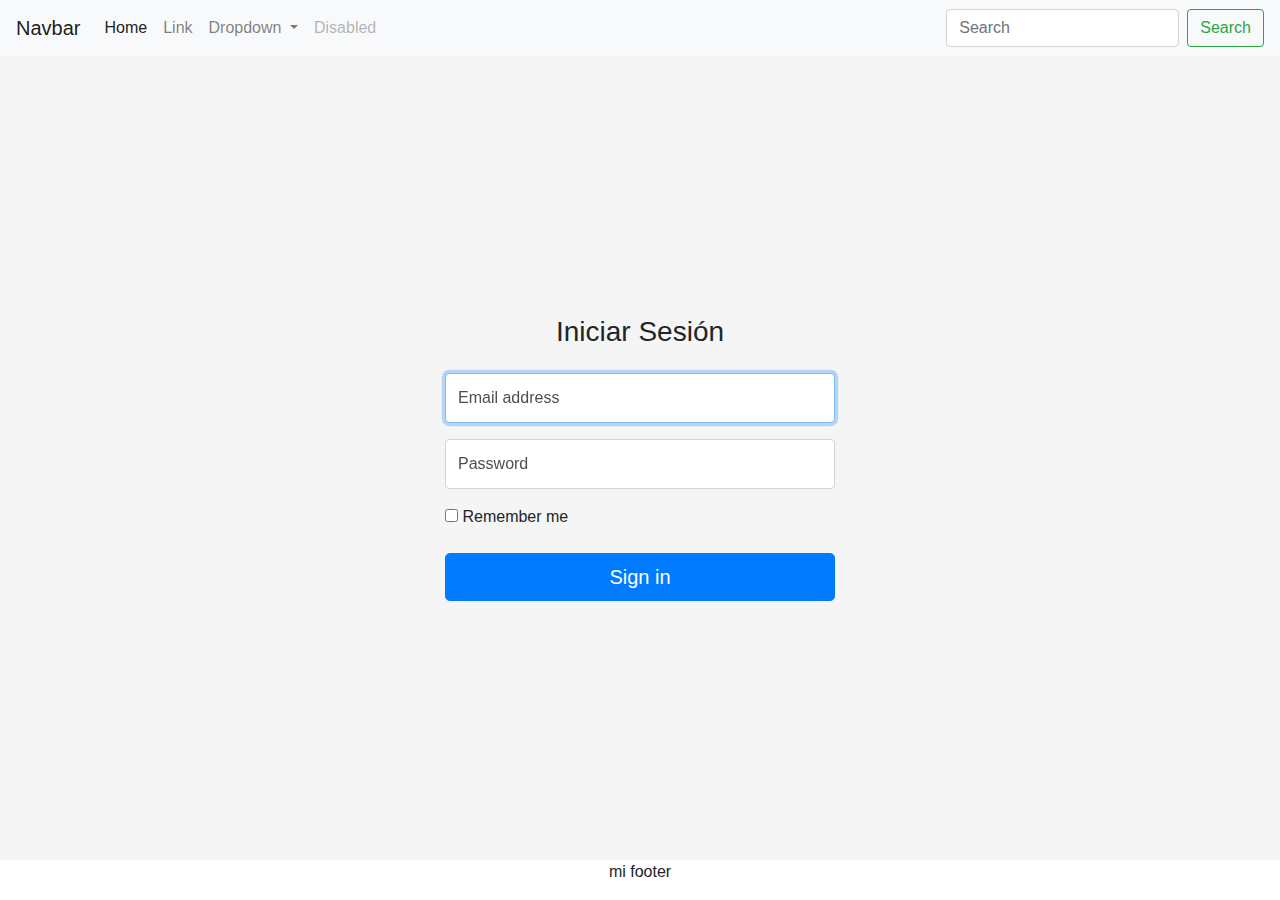
==== login.html @ 68e92faa "commit inicial" ====
<!doctype html>
<html lang="en">

<head>
    <meta charset="UTF-8">
    <meta name="viewport" content="width=device-width, initial-scale=1.0">
    <title> Main Page </title>
    <link rel="stylesheet" href="css/bootstrap.min.css">
    <link rel="stylesheet" href="css/style.css">

    <style>
        .bd-placeholder-img {
            font-size: 1.125rem;
            text-anchor: middle;
            -webkit-user-select: none;
            -moz-user-select: none;
            -ms-user-select: none;
            user-select: none;
        }

        @media (min-width: 768px) {
            .bd-placeholder-img-lg {
                font-size: 3.5rem;
            }
        }
    </style>
    <!-- Custom styles for this template -->
    <link href="css/floating-labels.css" rel="stylesheet">
</head>

<body>
    <header>
        <nav class="navbar navbar-expand-lg navbar-light bg-light">
            <a class="navbar-brand" href="#">Navbar</a>
            <button class="navbar-toggler" type="button" data-toggle="collapse" data-target="#navbarSupportedContent"
                aria-controls="navbarSupportedContent" aria-expanded="false" aria-label="Toggle navigation">
                <span class="navbar-toggler-icon"></span>
            </button>

            <div class="collapse navbar-collapse" id="navbarSupportedContent">
                <ul class="navbar-nav mr-auto">
                    <li class="nav-item active">
                        <a class="nav-link" href="#">Home <span class="sr-only">(current)</span></a>
                    </li>
                    <li class="nav-item">
                        <a class="nav-link" href="#">Link</a>
                    </li>
                    <li class="nav-item dropdown">
                        <a class="nav-link dropdown-toggle" href="#" id="navbarDropdown" role="button"
                            data-toggle="dropdown" aria-haspopup="true" aria-expanded="false">
                            Dropdown
                        </a>
                        <div class="dropdown-menu" aria-labelledby="navbarDropdown">
                            <a class="dropdown-item" href="#">Action</a>
                            <a class="dropdown-item" href="#">Another action</a>
                            <div class="dropdown-divider"></div>
                            <a class="dropdown-item" href="#">Something else here</a>
                        </div>
                    </li>
                    <li class="nav-item">
                        <a class="nav-link disabled" href="#" tabindex="-1" aria-disabled="true">Disabled</a>
                    </li>
                </ul>
                <form class="form-inline my-2 my-lg-0">
                    <input class="form-control mr-sm-2" type="search" placeholder="Search" aria-label="Search">
                    <button class="btn btn-outline-success my-2 my-sm-0" type="submit">Search</button>
                </form>
            </div>
        </nav>
    </header>
    <main>
        <form class="form-signin">
            <div class="text-center mb-4">
                <h1 class="h3 mb-3 font-weight-normal">Iniciar Sesión</h1>
            </div>

            <div class="form-label-group">
                <input type="email" id="inputEmail" class="form-control" placeholder="Email address" required autofocus>
                <label for="inputEmail">Email address</label>
            </div>

            <div class="form-label-group">
                <input type="password" id="inputPassword" class="form-control" placeholder="Password" required>
                <label for="inputPassword">Password</label>
            </div>

            <div class="checkbox mb-3">
                <label>
                    <input type="checkbox" value="remember-me"> Remember me
                </label>
            </div>
            <button class="btn btn-lg btn-primary btn-block" type="submit">Sign in</button>
        </form>
    </main>
    <footer class="text-center">
        <p>mi footer</p>
    </footer>
    <script src="js/jquery-3.5.1.slim.min.js"></script>
    <script src="js/popper.min.js"></script>
    <script src="js/bootstrap.min.js"></script>
</body>

</html>
---- css/style.css ----
body {
    display: flex;
    min-height: 100vh;
    flex-direction: column;
}

main {
    flex: 1 0 auto;
}
---- css/floating-labels.css ----
main {
  display: -ms-flexbox;
  display: flex;
  -ms-flex-align: center;
  align-items: center;
  padding-top: 40px;
  padding-bottom: 40px;
  background-color: #f5f5f5;
}

.form-signin {
  width: 100%;
  max-width: 420px;
  padding: 15px;
  margin: auto;
}

.form-label-group {
  position: relative;
  margin-bottom: 1rem;
}

.form-label-group input,
.form-label-group label {
  height: 3.125rem;
  padding: .75rem;
}

.form-label-group label {
  position: absolute;
  top: 0;
  left: 0;
  display: block;
  width: 100%;
  margin-bottom: 0; /* Override default `<label>` margin */
  line-height: 1.5;
  color: #495057;
  pointer-events: none;
  cursor: text; /* Match the input under the label */
  border: 1px solid transparent;
  border-radius: .25rem;
  transition: all .1s ease-in-out;
}

.form-label-group input::-webkit-input-placeholder {
  color: transparent;
}

.form-label-group input::-moz-placeholder {
  color: transparent;
}

.form-label-group input:-ms-input-placeholder {
  color: transparent;
}

.form-label-group input::-ms-input-placeholder {
  color: transparent;
}

.form-label-group input::placeholder {
  color: transparent;
}

.form-label-group input:not(:-moz-placeholder-shown) {
  padding-top: 1.25rem;
  padding-bottom: .25rem;
}

.form-label-group input:not(:-ms-input-placeholder) {
  padding-top: 1.25rem;
  padding-bottom: .25rem;
}

.form-label-group input:not(:placeholder-shown) {
  padding-top: 1.25rem;
  padding-bottom: .25rem;
}

.form-label-group input:not(:-moz-placeholder-shown) ~ label {
  padding-top: .25rem;
  padding-bottom: .25rem;
  font-size: 12px;
  color: #777;
}

.form-label-group input:not(:-ms-input-placeholder) ~ label {
  padding-top: .25rem;
  padding-bottom: .25rem;
  font-size: 12px;
  color: #777;
}

.form-label-group input:not(:placeholder-shown) ~ label {
  padding-top: .25rem;
  padding-bottom: .25rem;
  font-size: 12px;
  color: #777;
}

/* Fallback for Edge
-------------------------------------------------- */
@supports (-ms-ime-align: auto) {
  .form-label-group {
    display: -ms-flexbox;
    display: flex;
    -ms-flex-direction: column-reverse;
    flex-direction: column-reverse;
  }

  .form-label-group label {
    position: static;
  }

  .form-label-group input::-ms-input-placeholder {
    color: #777;
  }
}
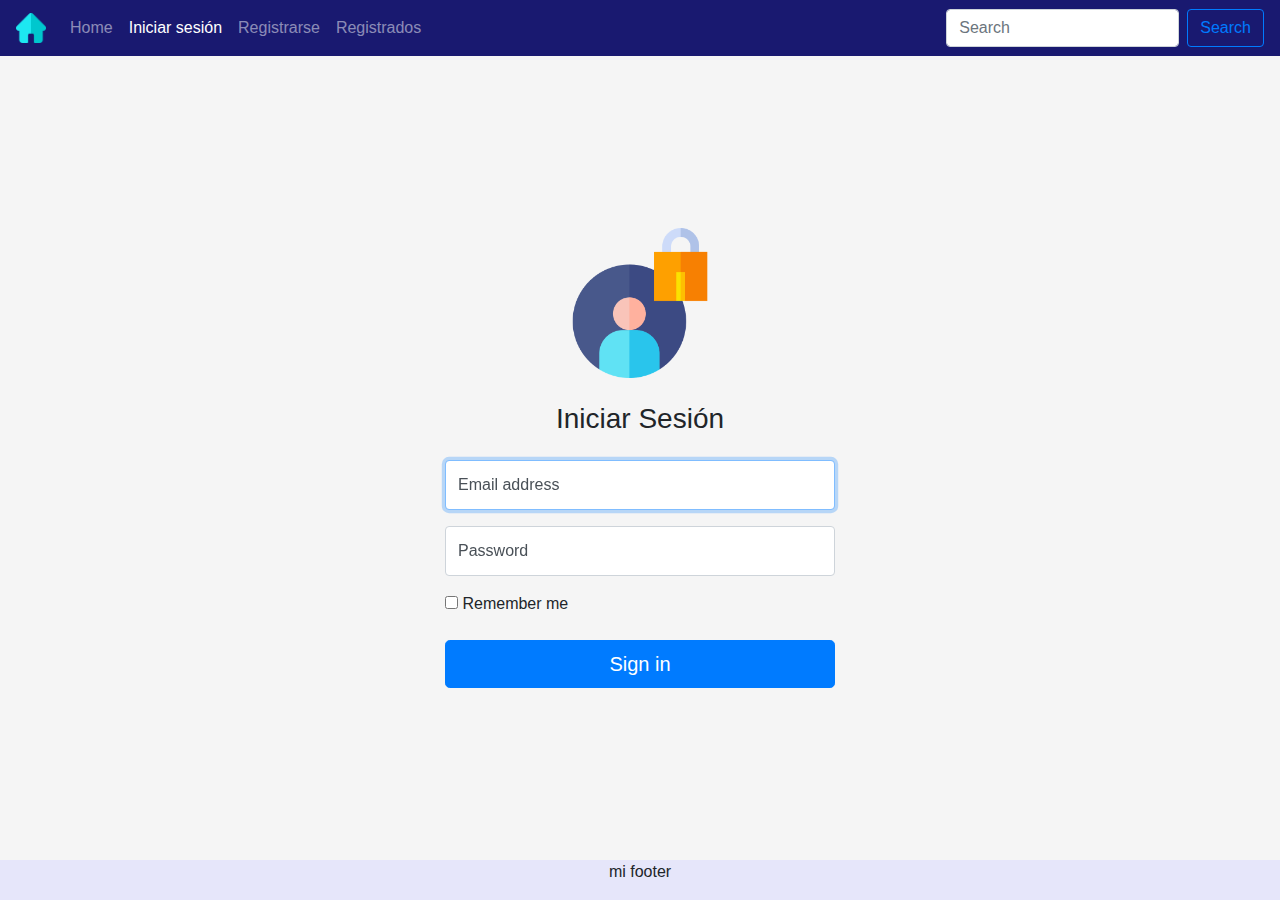
==== commit 85960b43: "Diseño" ====
--- a/login.html
+++ b/login.html
@@ -1,76 +1,48 @@
-<!doctype html>
+<!DOCTYPE html>
 <html lang="en">
 
 <head>
     <meta charset="UTF-8">
     <meta name="viewport" content="width=device-width, initial-scale=1.0">
-    <title> Main Page </title>
+    <title>Login</title>
     <link rel="stylesheet" href="css/bootstrap.min.css">
     <link rel="stylesheet" href="css/style.css">
-
-    <style>
-        .bd-placeholder-img {
-            font-size: 1.125rem;
-            text-anchor: middle;
-            -webkit-user-select: none;
-            -moz-user-select: none;
-            -ms-user-select: none;
-            user-select: none;
-        }
-
-        @media (min-width: 768px) {
-            .bd-placeholder-img-lg {
-                font-size: 3.5rem;
-            }
-        }
-    </style>
     <!-- Custom styles for this template -->
     <link href="css/floating-labels.css" rel="stylesheet">
 </head>
 
 <body>
     <header>
-        <nav class="navbar navbar-expand-lg navbar-light bg-light">
-            <a class="navbar-brand" href="#">Navbar</a>
-            <button class="navbar-toggler" type="button" data-toggle="collapse" data-target="#navbarSupportedContent"
-                aria-controls="navbarSupportedContent" aria-expanded="false" aria-label="Toggle navigation">
-                <span class="navbar-toggler-icon"></span>
-            </button>
-
-            <div class="collapse navbar-collapse" id="navbarSupportedContent">
-                <ul class="navbar-nav mr-auto">
-                    <li class="nav-item active">
-                        <a class="nav-link" href="#">Home <span class="sr-only">(current)</span></a>
-                    </li>
-                    <li class="nav-item">
-                        <a class="nav-link" href="#">Link</a>
-                    </li>
-                    <li class="nav-item dropdown">
-                        <a class="nav-link dropdown-toggle" href="#" id="navbarDropdown" role="button"
-                            data-toggle="dropdown" aria-haspopup="true" aria-expanded="false">
-                            Dropdown
-                        </a>
-                        <div class="dropdown-menu" aria-labelledby="navbarDropdown">
-                            <a class="dropdown-item" href="#">Action</a>
-                            <a class="dropdown-item" href="#">Another action</a>
-                            <div class="dropdown-divider"></div>
-                            <a class="dropdown-item" href="#">Something else here</a>
-                        </div>
-                    </li>
-                    <li class="nav-item">
-                        <a class="nav-link disabled" href="#" tabindex="-1" aria-disabled="true">Disabled</a>
-                    </li>
-                </ul>
-                <form class="form-inline my-2 my-lg-0">
-                    <input class="form-control mr-sm-2" type="search" placeholder="Search" aria-label="Search">
-                    <button class="btn btn-outline-success my-2 my-sm-0" type="submit">Search</button>
-                </form>
-            </div>
-        </nav>
+      <nav class="navbar navbar-expand-lg navbar-dark">
+        <a class="navbar-brand" href="index.html">
+          <img class="d-block mx-auto" src="./img/casa.png" alt="" width="30" height="30">
+        </a>
+        <div class="collapse navbar-collapse" id="navbarSupportedContent">
+          <ul class="navbar-nav mr-auto">
+            <li class="nav-item">
+              <a class="nav-link" href="index.html">Home <span class="sr-only">(current)</span></a>
+            </li>
+            <li class="nav-item active">
+              <a class="nav-link" href="login.html">Iniciar sesión</a>
+            </li>
+            <li class="nav-item">
+              <a class="nav-link" href="register.html">Registrarse</a>
+            </li>
+            <li class="nav-item">
+              <a class="nav-link" href="registered.html">Registrados</a>
+            </li>
+          </ul>
+          <form class="form-inline my-2 my-lg-0">
+            <input class="form-control mr-sm-2" type="search" placeholder="Search" aria-label="Search">
+            <button class="btn btn-outline-primary my-2 my-sm-0" type="submit">Search</button>
+          </form>
+        </div>
+      </nav>
     </header>
     <main>
         <form class="form-signin">
             <div class="text-center mb-4">
+                <img class="d-block mx-auto mb-4" src="./img/usuario.png" alt="" width="150" height="150">
                 <h1 class="h3 mb-3 font-weight-normal">Iniciar Sesión</h1>
             </div>
 
--- a/css/style.css
+++ b/css/style.css
@@ -2,8 +2,13 @@
     display: flex;
     min-height: 100vh;
     flex-direction: column;
+    background-color: #E6E6FA;
 }
 
 main {
     flex: 1 0 auto;
+}
+
+nav{
+	background-color: #191970;
 }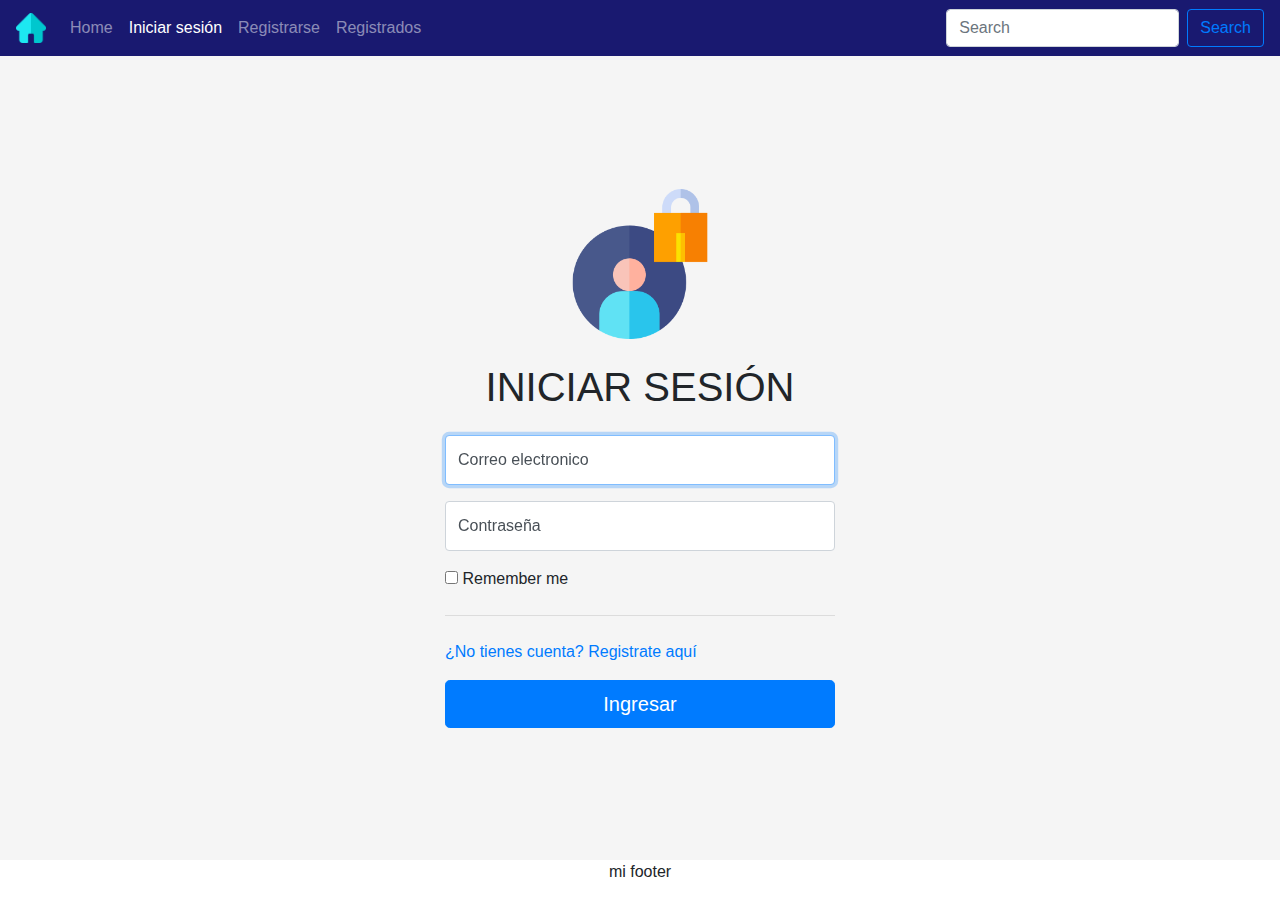
==== commit 8a266bb0: "Modificaciones" ====
--- a/login.html
+++ b/login.html
@@ -7,7 +7,6 @@
     <title>Login</title>
     <link rel="stylesheet" href="css/bootstrap.min.css">
     <link rel="stylesheet" href="css/style.css">
-    <!-- Custom styles for this template -->
     <link href="css/floating-labels.css" rel="stylesheet">
 </head>
 
@@ -43,25 +42,27 @@
         <form class="form-signin">
             <div class="text-center mb-4">
                 <img class="d-block mx-auto mb-4" src="./img/usuario.png" alt="" width="150" height="150">
-                <h1 class="h3 mb-3 font-weight-normal">Iniciar Sesión</h1>
+                <h1 class="bd-title">INICIAR SESIÓN</h1>
             </div>
 
             <div class="form-label-group">
-                <input type="email" id="inputEmail" class="form-control" placeholder="Email address" required autofocus>
-                <label for="inputEmail">Email address</label>
+                <input type="email" id="correo" class="form-control" placeholder="nombre@ejemplo.com" required autofocus>
+                <label for="correo">Correo electronico</label>
             </div>
 
             <div class="form-label-group">
-                <input type="password" id="inputPassword" class="form-control" placeholder="Password" required>
-                <label for="inputPassword">Password</label>
+                <input type="password" id="contraseña" class="form-control" placeholder="Password" required>
+                <label for="contreseña">Contraseña</label>
             </div>
 
             <div class="checkbox mb-3">
                 <label>
                     <input type="checkbox" value="remember-me"> Remember me
                 </label>
+                <hr class="mb-4">
+                <a class="text-primary" href="register.html">¿No tienes cuenta? Registrate aquí</a>
             </div>
-            <button class="btn btn-lg btn-primary btn-block" type="submit">Sign in</button>
+            <button class="btn btn-lg btn-primary btn-block" type="submit">Ingresar</button>
         </form>
     </main>
     <footer class="text-center">
--- a/css/style.css
+++ b/css/style.css
@@ -2,7 +2,6 @@
     display: flex;
     min-height: 100vh;
     flex-direction: column;
-    background-color: #E6E6FA;
 }
 
 main {
@@ -11,4 +10,4 @@
 
 nav{
 	background-color: #191970;
-}+}
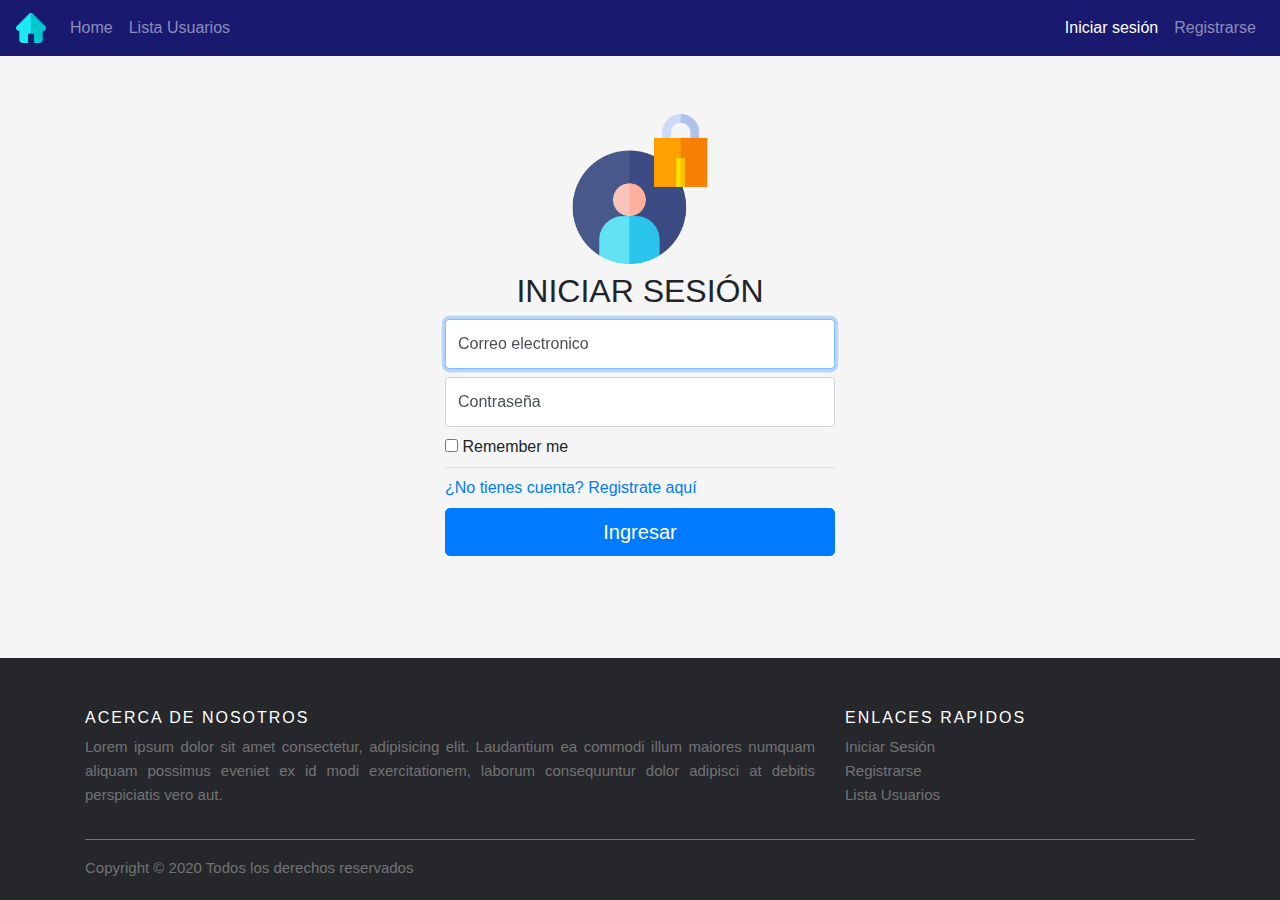
==== commit 99917dc7: "ultimando detalles" ====
--- a/login.html
+++ b/login.html
@@ -2,75 +2,107 @@
 <html lang="en">
 
 <head>
-    <meta charset="UTF-8">
-    <meta name="viewport" content="width=device-width, initial-scale=1.0">
-    <title>Login</title>
-    <link rel="stylesheet" href="css/bootstrap.min.css">
-    <link rel="stylesheet" href="css/style.css">
-    <link href="css/floating-labels.css" rel="stylesheet">
+	<meta charset="UTF-8">
+	<meta name="viewport" content="width=device-width, initial-scale=1.0">
+	<title>Login</title>
+	<link rel="stylesheet" href="css/bootstrap.min.css">
+	<link rel="stylesheet" href="css/style.css">
+	<link href="css/floating-labels.css" rel="stylesheet">
 </head>
 
 <body>
-    <header>
-      <nav class="navbar navbar-expand-lg navbar-dark">
-        <a class="navbar-brand" href="index.html">
-          <img class="d-block mx-auto" src="./img/casa.png" alt="" width="30" height="30">
-        </a>
-        <div class="collapse navbar-collapse" id="navbarSupportedContent">
-          <ul class="navbar-nav mr-auto">
-            <li class="nav-item">
-              <a class="nav-link" href="index.html">Home <span class="sr-only">(current)</span></a>
-            </li>
-            <li class="nav-item active">
-              <a class="nav-link" href="login.html">Iniciar sesión</a>
-            </li>
-            <li class="nav-item">
-              <a class="nav-link" href="register.html">Registrarse</a>
-            </li>
-            <li class="nav-item">
-              <a class="nav-link" href="registered.html">Registrados</a>
-            </li>
-          </ul>
-          <form class="form-inline my-2 my-lg-0">
-            <input class="form-control mr-sm-2" type="search" placeholder="Search" aria-label="Search">
-            <button class="btn btn-outline-primary my-2 my-sm-0" type="submit">Search</button>
-          </form>
-        </div>
-      </nav>
-    </header>
-    <main>
-        <form class="form-signin">
-            <div class="text-center mb-4">
-                <img class="d-block mx-auto mb-4" src="./img/usuario.png" alt="" width="150" height="150">
-                <h1 class="bd-title">INICIAR SESIÓN</h1>
-            </div>
+	<header>
+		<nav class="navbar navbar-expand-lg navbar-dark">
+			<a class="navbar-brand" href="index.html">
+				<img class="d-block mx-auto" src="./img/casa.png" alt="" width="30" height="30">
+			</a>
+			<div class="collapse navbar-collapse" id="navbarSupportedContent">
+				<ul class="navbar-nav mr-auto">
+					<li class="nav-item">
+						<a class="nav-link" href="index.html">Home <span class="sr-only">(current)</span></a>
+					</li>
+					<li class="nav-item">
+						<a class="nav-link" href="registered.html">Lista Usuarios</a>
+					</li>
+				</ul>
+				<ul class="navbar-nav ml-auto">
+					<li class="nav-item">
+						<a class="nav-link active" href="login.html">Iniciar sesión</a>
+					</li>
+					<li class="nav-item">
+						<a class="nav-link" href="register.html">Registrarse</a>
+					</li>
+				</ul>
+			</div>
+		</nav>
+	</header>
+	<main>
+		<form class="form-signin">
+			<div class="text-center mb-2">
+				<img class="d-block mx-auto mb-2" src="./img/usuario.png" alt="" width="150" height="150">
+				<h2 class="bd-title">INICIAR SESIÓN</h2>
+			</div>
 
-            <div class="form-label-group">
-                <input type="email" id="correo" class="form-control" placeholder="nombre@ejemplo.com" required autofocus>
-                <label for="correo">Correo electronico</label>
-            </div>
+			<div class="form-label-group">
+				<input type="email" id="correo" class="form-control" placeholder="nombre@ejemplo.com" required autofocus>
+				<label for="correo">Correo electronico</label>
+			</div>
 
-            <div class="form-label-group">
-                <input type="password" id="contraseña" class="form-control" placeholder="Password" required>
-                <label for="contreseña">Contraseña</label>
-            </div>
+			<div class="form-label-group">
+				<input type="password" id="contraseña" class="form-control" placeholder="Password" required>
+				<label for="contreseña">Contraseña</label>
+			</div>
 
-            <div class="checkbox mb-3">
-                <label>
-                    <input type="checkbox" value="remember-me"> Remember me
-                </label>
-                <hr class="mb-4">
-                <a class="text-primary" href="register.html">¿No tienes cuenta? Registrate aquí</a>
-            </div>
-            <button class="btn btn-lg btn-primary btn-block" type="submit">Ingresar</button>
-        </form>
-    </main>
-    <footer class="text-center">
-        <p>mi footer</p>
-    </footer>
-    <script src="js/jquery-3.5.1.slim.min.js"></script>
-    <script src="js/popper.min.js"></script>
-    <script src="js/bootstrap.min.js"></script>
+			<div class="checkbox mb-2">
+				<label>
+					<input type="checkbox" value="remember-me"> Remember me
+				</label>
+				<hr class="mt-0 mb-2">
+				<a class="text-primary" href="register.html">¿No tienes cuenta? Registrate aquí</a>
+			</div>
+			<button class="btn btn-lg btn-primary btn-block" type="submit">Ingresar</button>
+		</form>
+	</main>
+	<!-- Site footer -->
+	<footer class="site-footer">
+		<div class="container">
+			<div class="row">
+				<div class="col-sm-12 col-md-8">
+					<h6>Acerca de Nosotros</h6>
+					<p class="text-justify">
+						Lorem ipsum dolor sit amet consectetur, adipisicing elit. Laudantium ea commodi illum maiores
+						numquam
+						aliquam possimus eveniet ex id modi exercitationem, laborum consequuntur dolor adipisci at
+						debitis
+						perspiciatis vero aut.
+					</p>
+				</div>
+
+				<div class="col-sm-12 col-md-4">
+					<h6>Enlaces Rapidos</h6>
+					<ul class="footer-links">
+						<li><a href="login.html">Iniciar Sesión</a></li>
+						<li><a href="register.html">Registrarse</a></li>
+						<li><a href="registered.html">Lista Usuarios</a></li>
+					</ul>
+				</div>
+			</div>
+			<hr>
+		</div>
+		<div class="container">
+			<div class="row">
+				<div class="col-md-8 col-sm-6 col-xs-12">
+					<p class="copyright-text">Copyright &copy; 2020 Todos los derechos reservados</p>
+				</div>
+
+				<div class="col-md-4 col-sm-6 col-xs-12">
+				</div>
+			</div>
+		</div>
+	</footer>
+	<script src="js/jquery-3.5.1.slim.min.js"></script>
+	<script src="js/popper.min.js"></script>
+	<script src="js/bootstrap.min.js"></script>
 </body>
 
 </html>--- a/css/style.css
+++ b/css/style.css
@@ -6,8 +6,177 @@
 
 main {
     flex: 1 0 auto;
+    padding-bottom: 4rem !important;
 }
 
-nav{
-	background-color: #191970;
+nav {
+    background-color: #191970;
 }
+
+img.card-img-top.card-img-icon {
+    height: 150px;
+    width: auto;
+    padding-top: .75rem;
+}
+
+/** footer style **/
+
+.site-footer {
+    background-color: #26272b;
+    padding: 45px 0 20px;
+    font-size: 15px;
+    line-height: 24px;
+    color: #737373;
+}
+
+.site-footer hr {
+    border-top-color: #bbb;
+    opacity: 0.5
+}
+
+.site-footer hr.small {
+    margin: 20px 0
+}
+
+.site-footer h6 {
+    color: #fff;
+    font-size: 16px;
+    text-transform: uppercase;
+    margin-top: 5px;
+    letter-spacing: 2px
+}
+
+.site-footer a {
+    color: #737373;
+}
+
+.site-footer a:hover {
+    color: #3366cc;
+    text-decoration: none;
+}
+
+.footer-links {
+    padding-left: 0;
+    list-style: none
+}
+
+.footer-links li {
+    display: block
+}
+
+.footer-links a {
+    color: #737373
+}
+
+.footer-links a:active, .footer-links a:focus, .footer-links a:hover {
+    color: #3366cc;
+    text-decoration: none;
+}
+
+.footer-links.inline li {
+    display: inline-block
+}
+
+.site-footer .social-icons {
+    text-align: right
+}
+
+.site-footer .social-icons a {
+    width: 40px;
+    height: 40px;
+    line-height: 40px;
+    margin-left: 6px;
+    margin-right: 0;
+    border-radius: 100%;
+    background-color: #33353d
+}
+
+.copyright-text {
+    margin: 0
+}
+
+@media (max-width:991px) {
+    .site-footer [class^=col-] {
+        margin-bottom: 30px
+    }
+}
+
+@media (max-width:767px) {
+    .site-footer {
+        padding-bottom: 0
+    }
+    .site-footer .copyright-text, .site-footer .social-icons {
+        text-align: center
+    }
+}
+
+.social-icons {
+    padding-left: 0;
+    margin-bottom: 0;
+    list-style: none
+}
+
+.social-icons li {
+    display: inline-block;
+    margin-bottom: 4px
+}
+
+.social-icons li.title {
+    margin-right: 15px;
+    text-transform: uppercase;
+    color: #96a2b2;
+    font-weight: 700;
+    font-size: 13px
+}
+
+.social-icons a {
+    background-color: #eceeef;
+    color: #818a91;
+    font-size: 16px;
+    display: inline-block;
+    line-height: 44px;
+    width: 44px;
+    height: 44px;
+    text-align: center;
+    margin-right: 8px;
+    border-radius: 100%;
+    -webkit-transition: all .2s linear;
+    -o-transition: all .2s linear;
+    transition: all .2s linear
+}
+
+.social-icons a:active, .social-icons a:focus, .social-icons a:hover {
+    color: #fff;
+    background-color: #29aafe
+}
+
+.social-icons.size-sm a {
+    line-height: 34px;
+    height: 34px;
+    width: 34px;
+    font-size: 14px
+}
+
+.social-icons a.facebook:hover {
+    background-color: #3b5998
+}
+
+.social-icons a.twitter:hover {
+    background-color: #00aced
+}
+
+.social-icons a.linkedin:hover {
+    background-color: #007bb6
+}
+
+.social-icons a.dribbble:hover {
+    background-color: #ea4c89
+}
+
+@media (max-width:767px) {
+    .social-icons li.title {
+        display: block;
+        margin-right: 0;
+        font-weight: 600
+    }
+}--- a/css/floating-labels.css
+++ b/css/floating-labels.css
@@ -3,8 +3,8 @@
   display: flex;
   -ms-flex-align: center;
   align-items: center;
-  padding-top: 40px;
-  padding-bottom: 40px;
+  padding-top: 20px;
+  padding-bottom: 20px;
   background-color: #f5f5f5;
 }
 
@@ -17,7 +17,7 @@
 
 .form-label-group {
   position: relative;
-  margin-bottom: 1rem;
+  margin-bottom: .5rem;
 }
 
 .form-label-group input,
